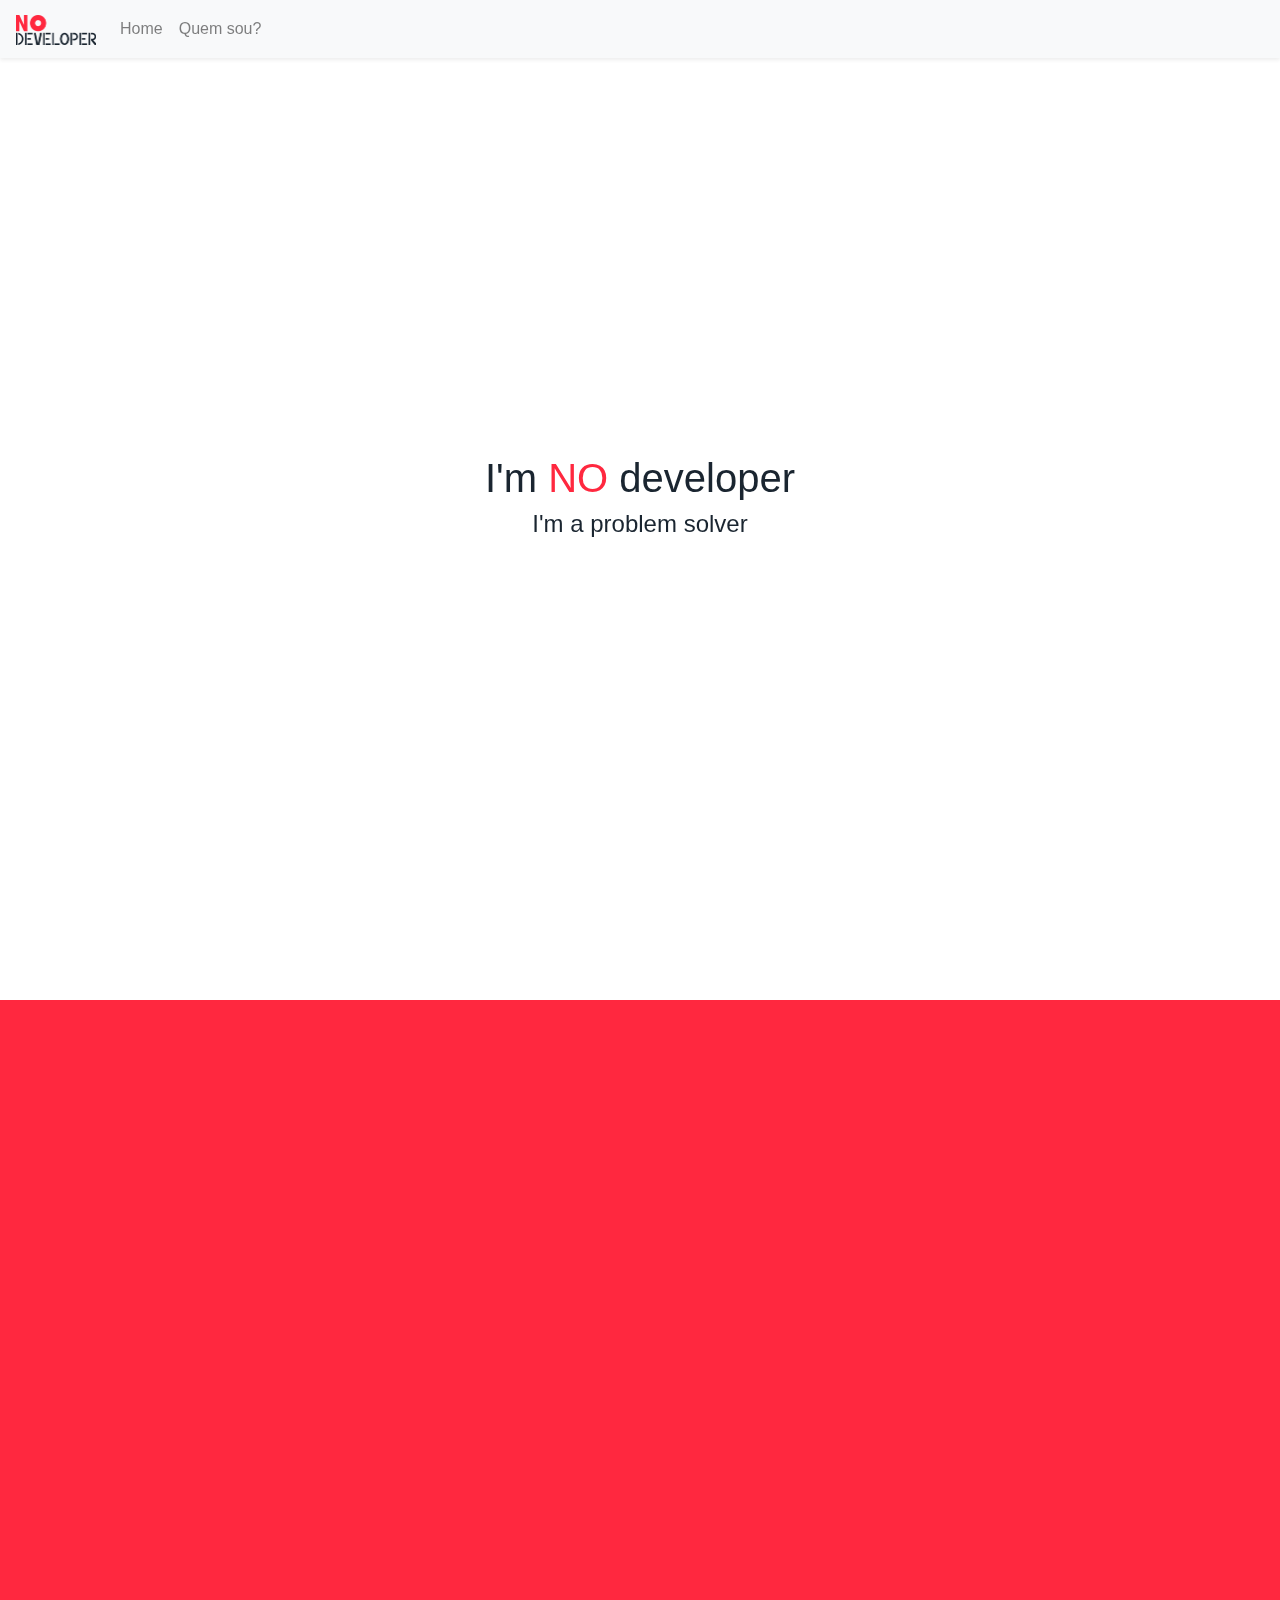
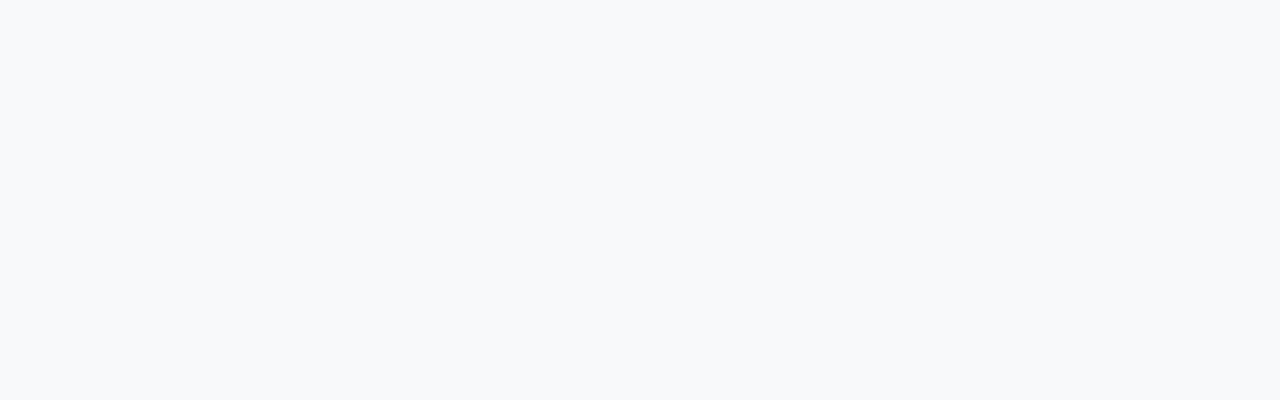
==== index.html @ 91e0c841 "fazendo scroll down" ====
<!DOCTYPE html>
<html>

<head>
	<title>No developer</title>
	<!-- Add favicon -->
	<link rel="icon" href="./imgs/favicon.png">
	<meta charset="utf-8">
	<meta name="viewport" content="width=device-width, initial-scale=1" shrink-to-fit=no>
	<!-- Add bootrstrap css-->
	<link rel="stylesheet" href="https://stackpath.bootstrapcdn.com/bootstrap/4.3.1/css/bootstrap.min.css" integrity="sha384-ggOyR0iXCbMQv3Xipma34MD+dH/1fQ784/j6cY/iJTQUOhcWr7x9JvoRxT2MZw1T" crossorigin="anonymous">
	<!-- Add css -->
	<link rel="stylesheet" type="text/css" href="./css/index.css">
</head>

<body>
	<nav class="navbar navbar-expand-lg navbar-light bg-light shadow-sm">
		<a class="navbar-brand" href="#">
			<img src="./imgs/logoCompleta.png" class="img-fluid" width="80">
		</a>
		<button class="navbar-toggler" type="button" data-toggle="collapse" data-target="#navbarSupportedContent" aria-controls="navbarSupportedContent" aria-expanded="false" aria-label="Toggle navigation">
			<span class="navbar-toggler-icon"></span>
		</button>

		<div class="collapse navbar-collapse" id="navbarSupportedContent">
			<ul class="navbar-nav mr-auto">
				<li class="nav-item">
					<a href="#section1" class="nav-link scrollTo">Home</a>
				</li>
				<li class="nav-item">
					<a href="#section2" class="nav-link scrollTo">Quem sou?</a>
				</li>
			</ul>
		</div>
	</nav>
	<main>
		<div id="section1" class="section-1">
			<div class="container">
				<div class="row m-0">
					<div class="col text-center">
						<h1 class="main-title">I'm <span>NO</span> developer</h1>
						<h4 class="main-subtitle">I'm a problem solver</h4>
					</div>
				</div>
			</div>
		</div>
		<div id="section2" class="section-2">
			<div class="container">
				<div class="row">
					<div class="">

					</div>
				</div>
			</div>
		</div>
	</main>

	<!-- Add bootstrap scripts -->
	<script src="https://code.jquery.com/jquery-3.3.1.min.js"></script>
	<script src="https://cdnjs.cloudflare.com/ajax/libs/popper.js/1.14.7/umd/popper.min.js" integrity="sha384-UO2eT0CpHqdSJQ6hJty5KVphtPhzWj9WO1clHTMGa3JDZwrnQq4sF86dIHNDz0W1" crossorigin="anonymous"></script>
	<script src="https://stackpath.bootstrapcdn.com/bootstrap/4.3.1/js/bootstrap.min.js" integrity="sha384-JjSmVgyd0p3pXB1rRibZUAYoIIy6OrQ6VrjIEaFf/nJGzIxFDsf4x0xIM+B07jRM" crossorigin="anonymous"></script>
	<!-- Add js -->
	<script type="text/javascript" src="./js/index.js"></script>
</body>

</html>
---- css/index.css ----
.navbar {
  position: fixed;
  top: 0;
  width: 100%
}

main {
  background: url("../imgs/background.png") no-repeat center center fixed;
  background-size: cover;
}

.section-1, .section-2 {
  width: 100%;
  display: flex;
  flex-flow: column;
  justify-content: center;
  color: #1A2530;
  transition: all .5s;
}

.section-2 {
  /* background-color: #f8f9fa */
  background: linear-gradient(0deg, #f8f9fa 40%, #FF283F 40%);
}

.main-title>span {
  color: #FF283F;
}

/* Extra small devices (phones, 600px and down) */
@media only screen and (max-width: 576px) {
  .section-1, .section-2 {
    height: 600px;
  }
}

/* Small devices (portrait tablets and large phones, 600px and up) */
@media only screen and (min-width: 768px) {
  .section-1, .section-2 {
    height: 800px;
  }
}

/* Large devices (laptops/desktops, 992px and up) */
@media only screen and (min-width: 992px) {
  .section-1, .section-2 {
    height: 1000px;
  }
}

/* Extra large devices (large laptops and desktops, 1200px and up) */
@media only screen and (min-width: 1200px) {
  .section-1, .section-2 {
    height: 1000px;
  }
}
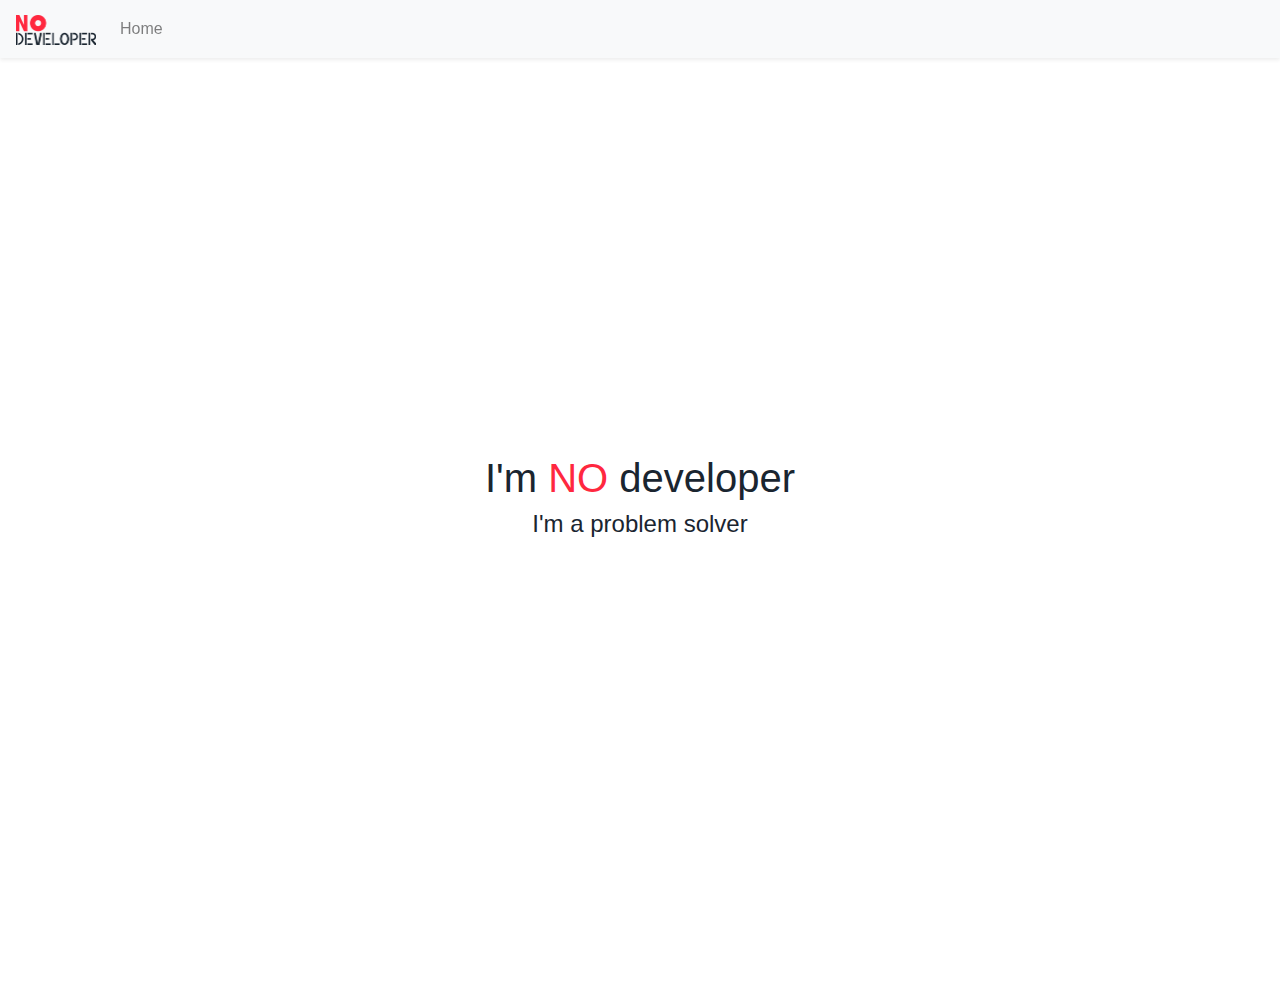
==== commit 02c51f4a: "retirado section 2" ====
--- a/index.html
+++ b/index.html
@@ -27,9 +27,6 @@
 				<li class="nav-item">
 					<a href="#section1" class="nav-link scrollTo">Home</a>
 				</li>
-				<li class="nav-item">
-					<a href="#section2" class="nav-link scrollTo">Quem sou?</a>
-				</li>
 			</ul>
 		</div>
 	</nav>
@@ -40,15 +37,6 @@
 					<div class="col text-center">
 						<h1 class="main-title">I'm <span>NO</span> developer</h1>
 						<h4 class="main-subtitle">I'm a problem solver</h4>
-					</div>
-				</div>
-			</div>
-		</div>
-		<div id="section2" class="section-2">
-			<div class="container">
-				<div class="row">
-					<div class="">
-
 					</div>
 				</div>
 			</div>
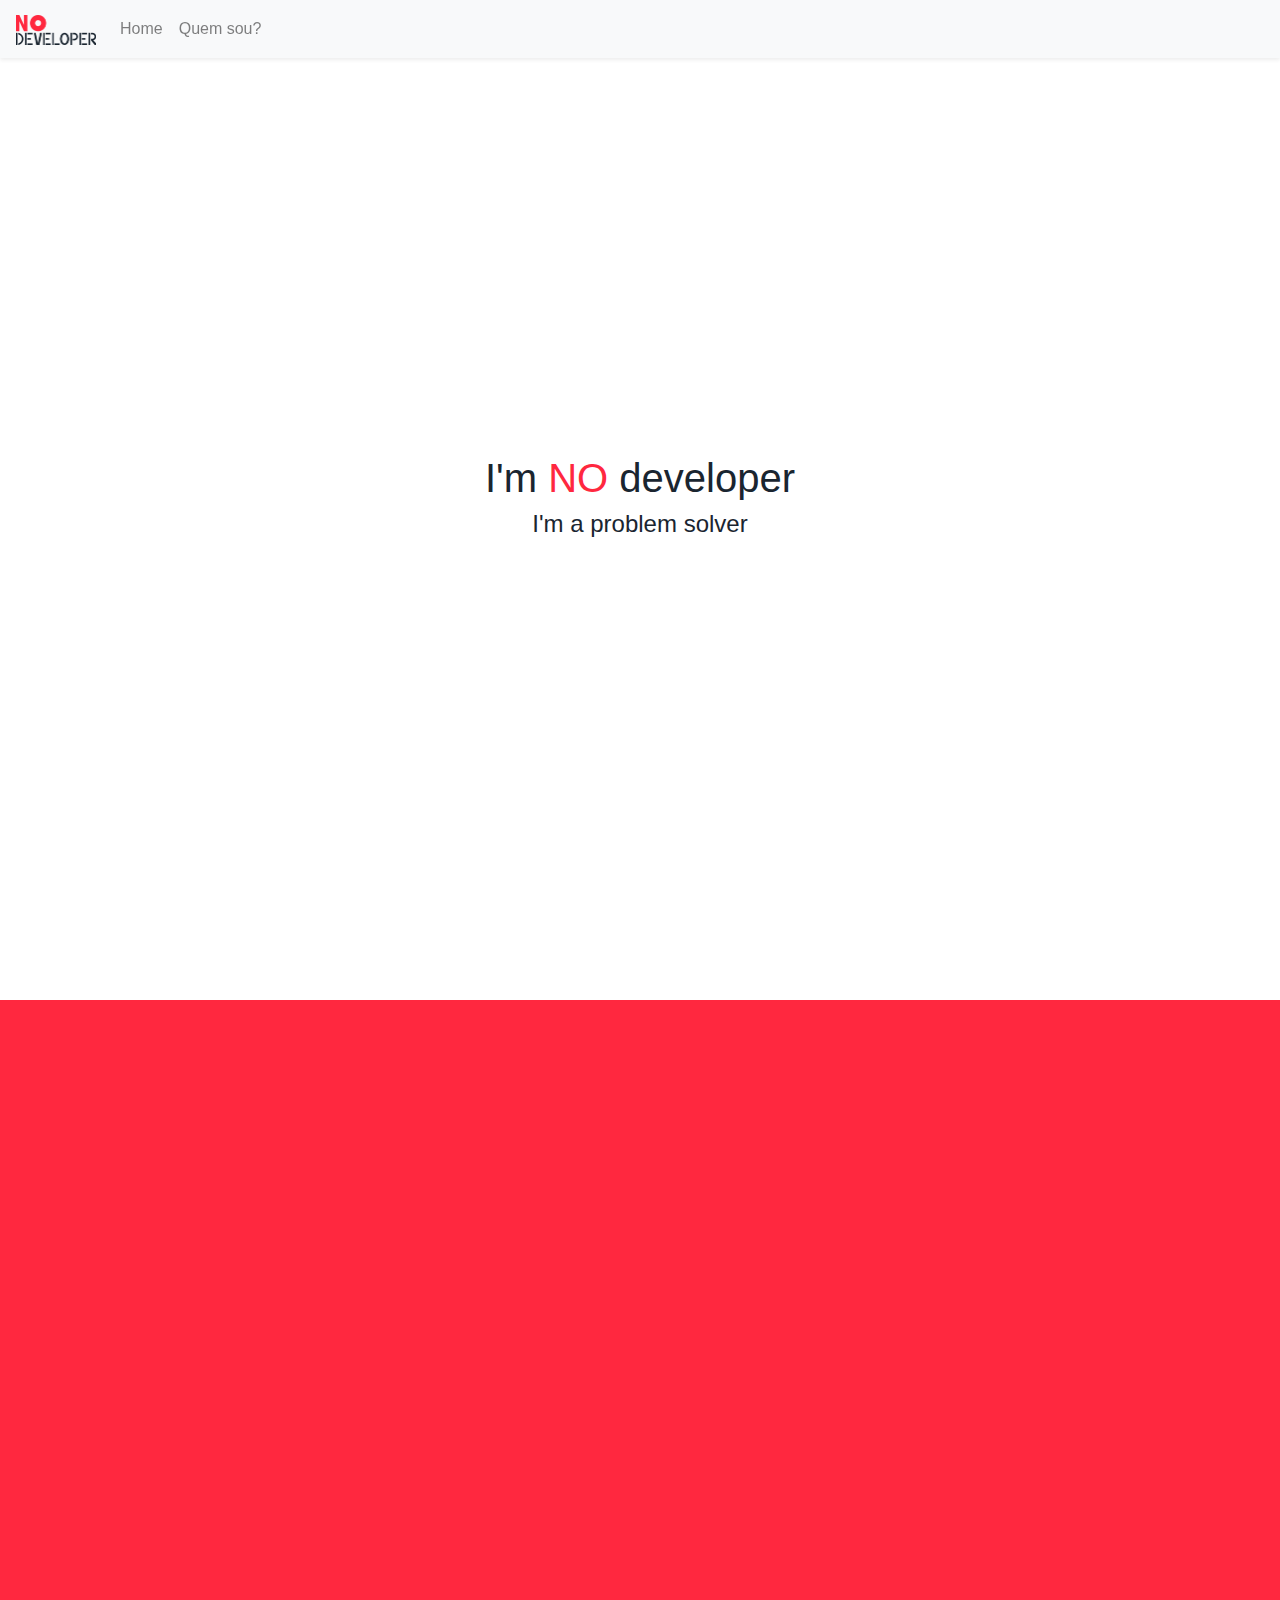
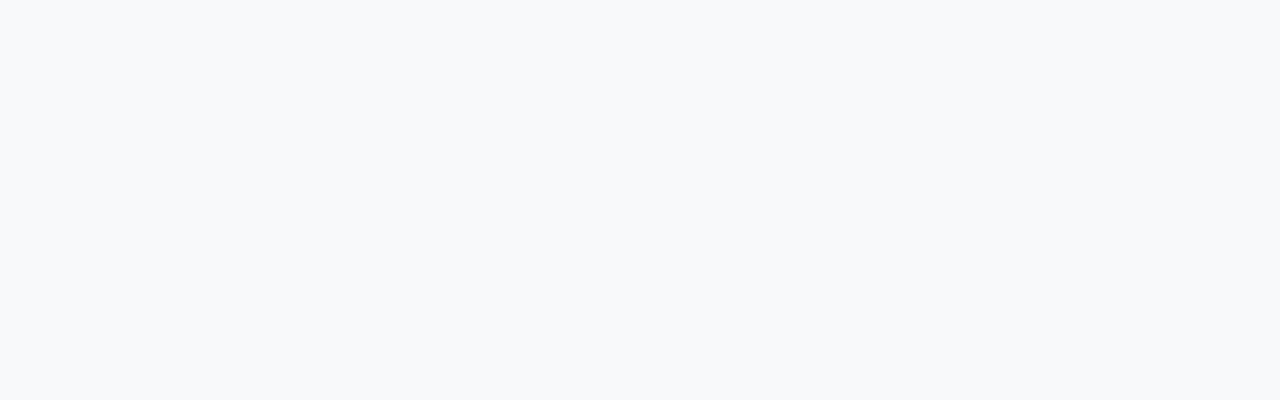
==== commit 2a33f6f2: "passando pro pc" ====
--- a/index.html
+++ b/index.html
@@ -27,6 +27,9 @@
 				<li class="nav-item">
 					<a href="#section1" class="nav-link scrollTo">Home</a>
 				</li>
+				<li class="nav-item">
+					<a href="#section2" class="nav-link scrollTo">Quem sou?</a>
+				</li>
 			</ul>
 		</div>
 	</nav>
@@ -41,12 +44,23 @@
 				</div>
 			</div>
 		</div>
+		<div id="section2" class="section-2">
+			<div class="container">
+				<div class="row">
+					<div class="">
+
+					</div>
+				</div>
+			</div>
+		</div>
 	</main>
 
 	<!-- Add bootstrap scripts -->
 	<script src="https://code.jquery.com/jquery-3.3.1.min.js"></script>
 	<script src="https://cdnjs.cloudflare.com/ajax/libs/popper.js/1.14.7/umd/popper.min.js" integrity="sha384-UO2eT0CpHqdSJQ6hJty5KVphtPhzWj9WO1clHTMGa3JDZwrnQq4sF86dIHNDz0W1" crossorigin="anonymous"></script>
 	<script src="https://stackpath.bootstrapcdn.com/bootstrap/4.3.1/js/bootstrap.min.js" integrity="sha384-JjSmVgyd0p3pXB1rRibZUAYoIIy6OrQ6VrjIEaFf/nJGzIxFDsf4x0xIM+B07jRM" crossorigin="anonymous"></script>
+	<!-- Add custommd -->
+	<script src="https://github.com/customd/jquery-visible/archive/master"></script>
 	<!-- Add js -->
 	<script type="text/javascript" src="./js/index.js"></script>
 </body>
--- a/css/index.css
+++ b/css/index.css
@@ -1,4 +1,5 @@
 .navbar {
+  z-index: 5;
   position: fixed;
   top: 0;
   width: 100%
@@ -7,6 +8,7 @@
 main {
   background: url("../imgs/background.png") no-repeat center center fixed;
   background-size: cover;
+  z-index: -1;
 }
 
 .section-1, .section-2 {
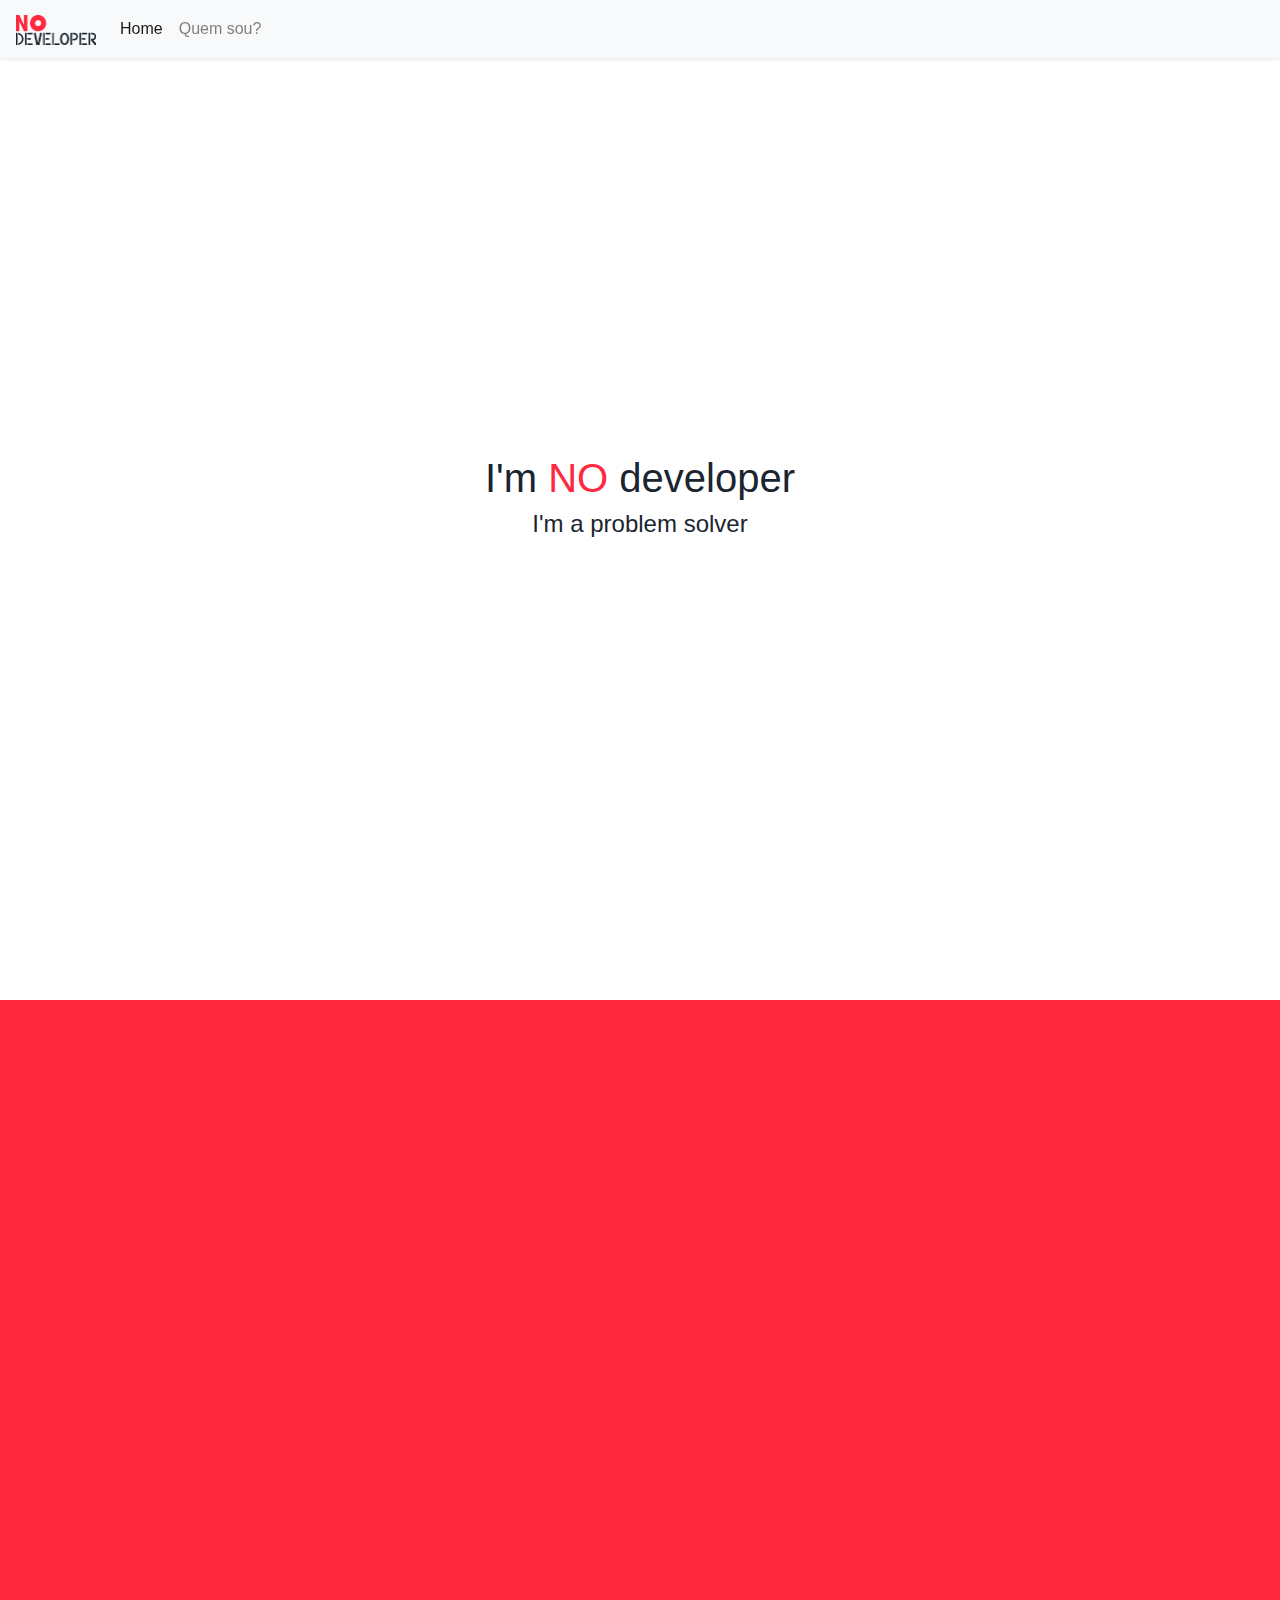
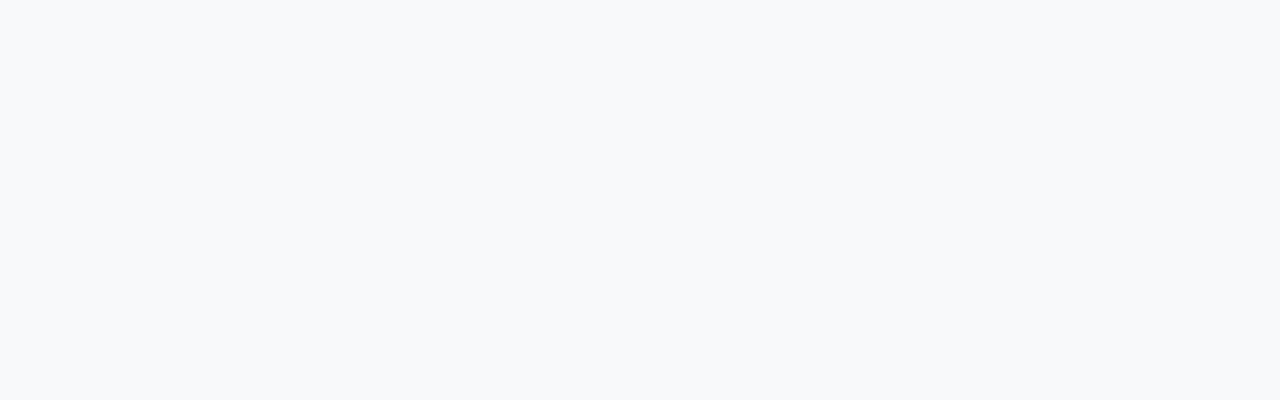
==== commit a9f0c057: "links acendem ao mostrar a secao deles" ====
--- a/index.html
+++ b/index.html
@@ -25,7 +25,7 @@
 		<div class="collapse navbar-collapse" id="navbarSupportedContent">
 			<ul class="navbar-nav mr-auto">
 				<li class="nav-item">
-					<a href="#section1" class="nav-link scrollTo">Home</a>
+					<a href="#section1" class="nav-link scrollTo active">Home</a>
 				</li>
 				<li class="nav-item">
 					<a href="#section2" class="nav-link scrollTo">Quem sou?</a>
@@ -60,7 +60,7 @@
 	<script src="https://cdnjs.cloudflare.com/ajax/libs/popper.js/1.14.7/umd/popper.min.js" integrity="sha384-UO2eT0CpHqdSJQ6hJty5KVphtPhzWj9WO1clHTMGa3JDZwrnQq4sF86dIHNDz0W1" crossorigin="anonymous"></script>
 	<script src="https://stackpath.bootstrapcdn.com/bootstrap/4.3.1/js/bootstrap.min.js" integrity="sha384-JjSmVgyd0p3pXB1rRibZUAYoIIy6OrQ6VrjIEaFf/nJGzIxFDsf4x0xIM+B07jRM" crossorigin="anonymous"></script>
 	<!-- Add custommd -->
-	<script src="https://github.com/customd/jquery-visible/archive/master"></script>
+	<script type="text/javascript" src="./plugins/jquery.visible.js"></script>
 	<!-- Add js -->
 	<script type="text/javascript" src="./js/index.js"></script>
 </body>
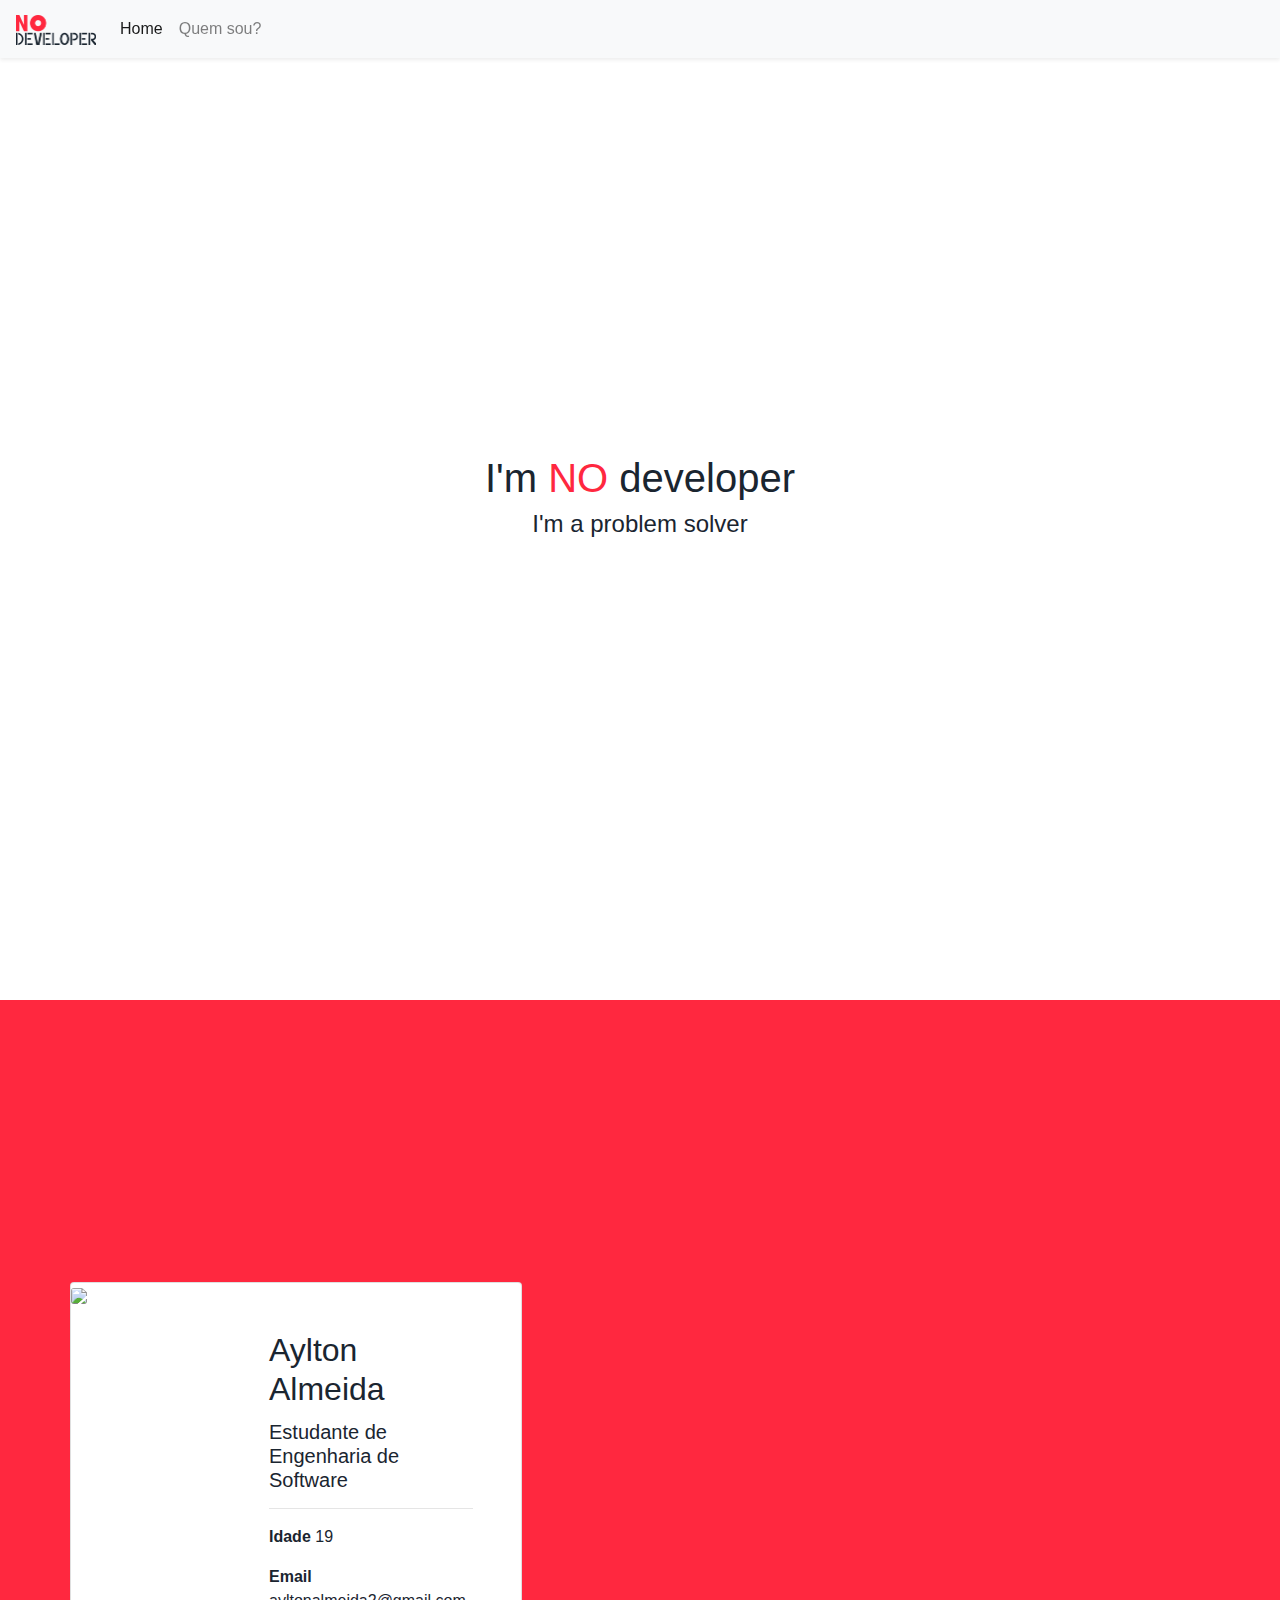
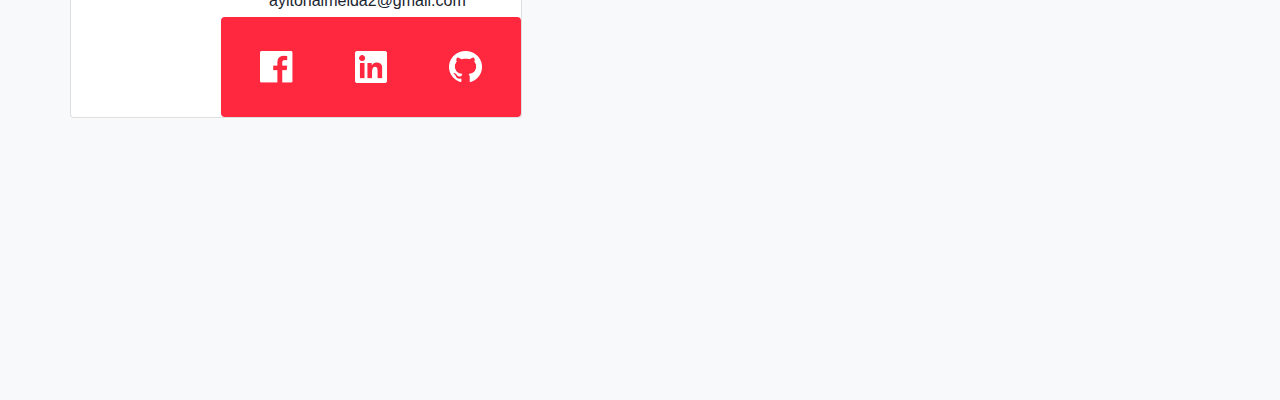
==== commit b3f8b159: "secao perfil" ====
--- a/index.html
+++ b/index.html
@@ -27,7 +27,7 @@
 				<li class="nav-item">
 					<a href="#section1" class="nav-link scrollTo active">Home</a>
 				</li>
-				<li class="nav-item">
+				<li>
 					<a href="#section2" class="nav-link scrollTo">Quem sou?</a>
 				</li>
 			</ul>
@@ -47,8 +47,41 @@
 		<div id="section2" class="section-2">
 			<div class="container">
 				<div class="row">
-					<div class="">
-
+					<div class="card mx-0">
+						<div class="row no-gutters">
+							<div class="col-md-4">
+								<img src="./imgs/fotoPerfil.jpg" class="card-img img-perfil">
+							</div>
+							<div class="col-md-8">
+								<div class="card-body p-5">
+									<h2 class="card-title">Aylton Almeida</h2>
+									<h5>Estudante de Engenharia de Software</h5>
+									<hr>
+									<p class="card-text"><span>Idade </span>19</p>
+									<p class="card-text"><span>Email </span>ayltonalmeida2@gmail.com</p>
+									<p class="card-text"><span>Celular </span>(31) 99938-5992</p>
+									<div class="icons-row p-2">
+										<div class="mx-auto test">
+											<div class="col mx-3">
+												<a href="https://www.facebook.com/aylton.almeida.1">
+													<img src="./imgs/FacebookMark.png" class="img-fluid social-icon" alt="fabook">
+												</a>
+											</div>
+											<div class="col mx-3">
+												<a href="https://www.linkedin.com/in/aylton-a-561616116/">
+													<img src="./imgs/LinkedinMark.png" class="img-fluid social-icon" alt="linkedin">
+												</a>
+											</div>
+											<div class="col mx-3">
+												<a href="https://github.com/stevreeper">
+													<img src="./imgs/GitHubMark.png" class="img-fluid social-icon" alt="github">
+												</a>
+											</div>
+										</div>
+									</div>
+								</div>
+							</div>
+						</div>
 					</div>
 				</div>
 			</div>
--- a/css/index.css
+++ b/css/index.css
@@ -11,7 +11,8 @@
   z-index: -1;
 }
 
-.section-1, .section-2 {
+.section-1, .section-2,
+#section2 {
   width: 100%;
   display: flex;
   flex-flow: column;
@@ -20,26 +21,72 @@
   transition: all .5s;
 }
 
+.main-title>span {
+  color: #FF283F;
+}
+
 .section-2 {
   /* background-color: #f8f9fa */
   background: linear-gradient(0deg, #f8f9fa 40%, #FF283F 40%);
 }
 
-.main-title>span {
-  color: #FF283F;
+.card-text>span{
+  font-weight: bold
+}
+
+.text-perfil{
+  display: flex;
+  flex-flow: column;
+  justify-content: center;
+}
+
+.icons-row{
+  width: 100%;
+  background-color: #FF283F;
+  border-radius: .25rem;
+  position: absolute;
+  bottom: 0;
+  right: 0;
+  display: flex;
+  flex-wrap: wrap;
+  justify-content: center;
+  align-items: center;
+}
+
+.test{
+  display: flex;
+  flex-wrap: wrap;
+  justify-content: center;
+  align-items: center;
 }
 
 /* Extra small devices (phones, 600px and down) */
 @media only screen and (max-width: 576px) {
   .section-1, .section-2 {
-    height: 600px;
+    height: 800px;
+  }
+  .icons-row{
+    height: 50px;
+  }
+
+  .social-icon{
+    width: 30px;
+    height: auto
   }
 }
 
 /* Small devices (portrait tablets and large phones, 600px and up) */
-@media only screen and (min-width: 768px) {
+@media only screen and (min-width: 768px){
   .section-1, .section-2 {
     height: 800px;
+  }
+  .icons-row{
+    height: 50px;
+  }
+
+  .social-icon{
+    width: 34px;
+    height: auto
   }
 }
 
@@ -48,6 +95,9 @@
   .section-1, .section-2 {
     height: 1000px;
   }
+  .icons-row{
+    height: 100px;
+  }
 }
 
 /* Extra large devices (large laptops and desktops, 1200px and up) */
@@ -55,4 +105,8 @@
   .section-1, .section-2 {
     height: 1000px;
   }
+
+  .icons-row{
+    height: 100px;
+  }
 }
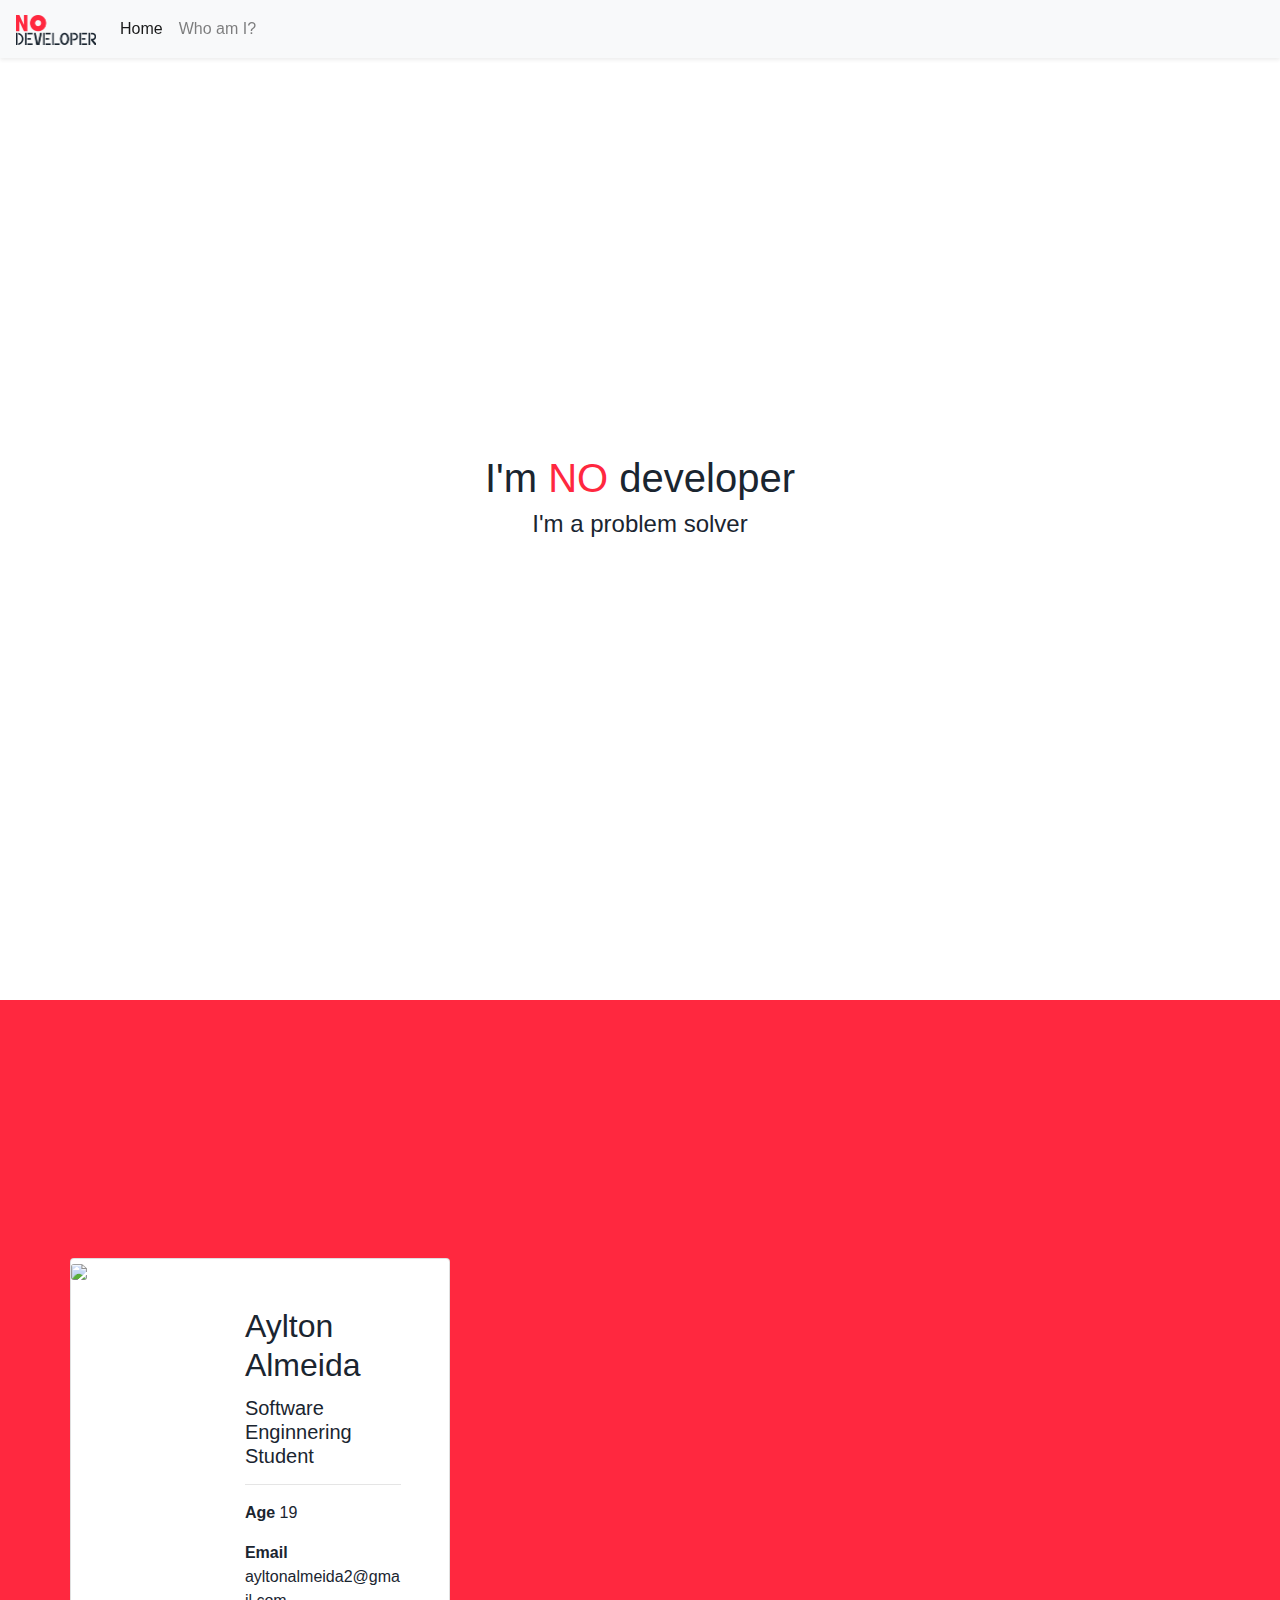
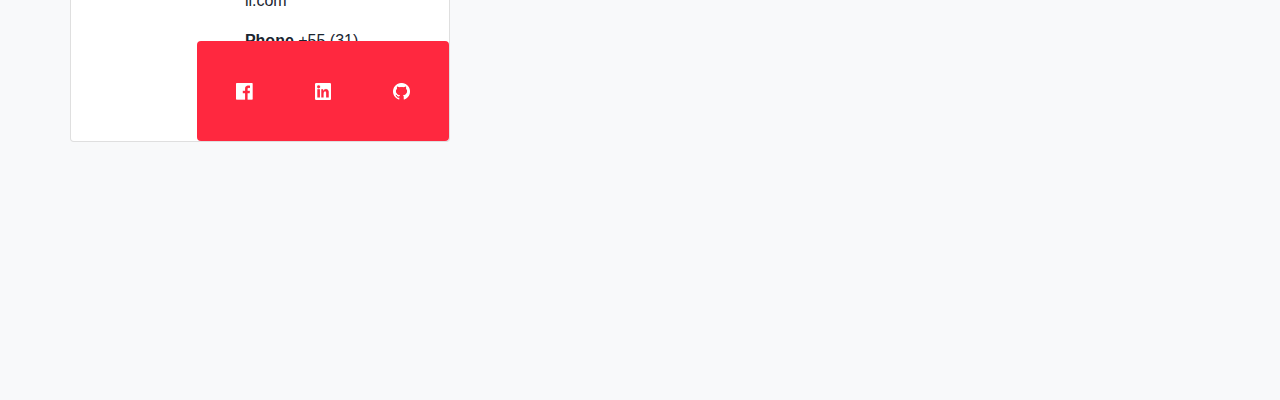
==== commit 26169408: "texto em ingles" ====
--- a/index.html
+++ b/index.html
@@ -15,7 +15,7 @@
 
 <body>
 	<nav class="navbar navbar-expand-lg navbar-light bg-light shadow-sm">
-		<a class="navbar-brand" href="#">
+		<a class="navbar-brand" href="#section1">
 			<img src="./imgs/logoCompleta.png" class="img-fluid" width="80">
 		</a>
 		<button class="navbar-toggler" type="button" data-toggle="collapse" data-target="#navbarSupportedContent" aria-controls="navbarSupportedContent" aria-expanded="false" aria-label="Toggle navigation">
@@ -28,7 +28,7 @@
 					<a href="#section1" class="nav-link scrollTo active">Home</a>
 				</li>
 				<li>
-					<a href="#section2" class="nav-link scrollTo">Quem sou?</a>
+					<a href="#section2" class="nav-link scrollTo">Who am I?</a>
 				</li>
 			</ul>
 		</div>
@@ -55,11 +55,11 @@
 							<div class="col-md-8">
 								<div class="card-body p-5">
 									<h2 class="card-title">Aylton Almeida</h2>
-									<h5>Estudante de Engenharia de Software</h5>
+									<h5>Software Enginnering Student</h5>
 									<hr>
-									<p class="card-text"><span>Idade </span>19</p>
+									<p class="card-text"><span>Age </span>19</p>
 									<p class="card-text"><span>Email </span>ayltonalmeida2@gmail.com</p>
-									<p class="card-text"><span>Celular </span>(31) 99938-5992</p>
+									<p class="card-text"><span>Phone </span>+55 (31) 99938-5992</p>
 									<div class="icons-row p-2">
 										<div class="mx-auto test">
 											<div class="col mx-3">
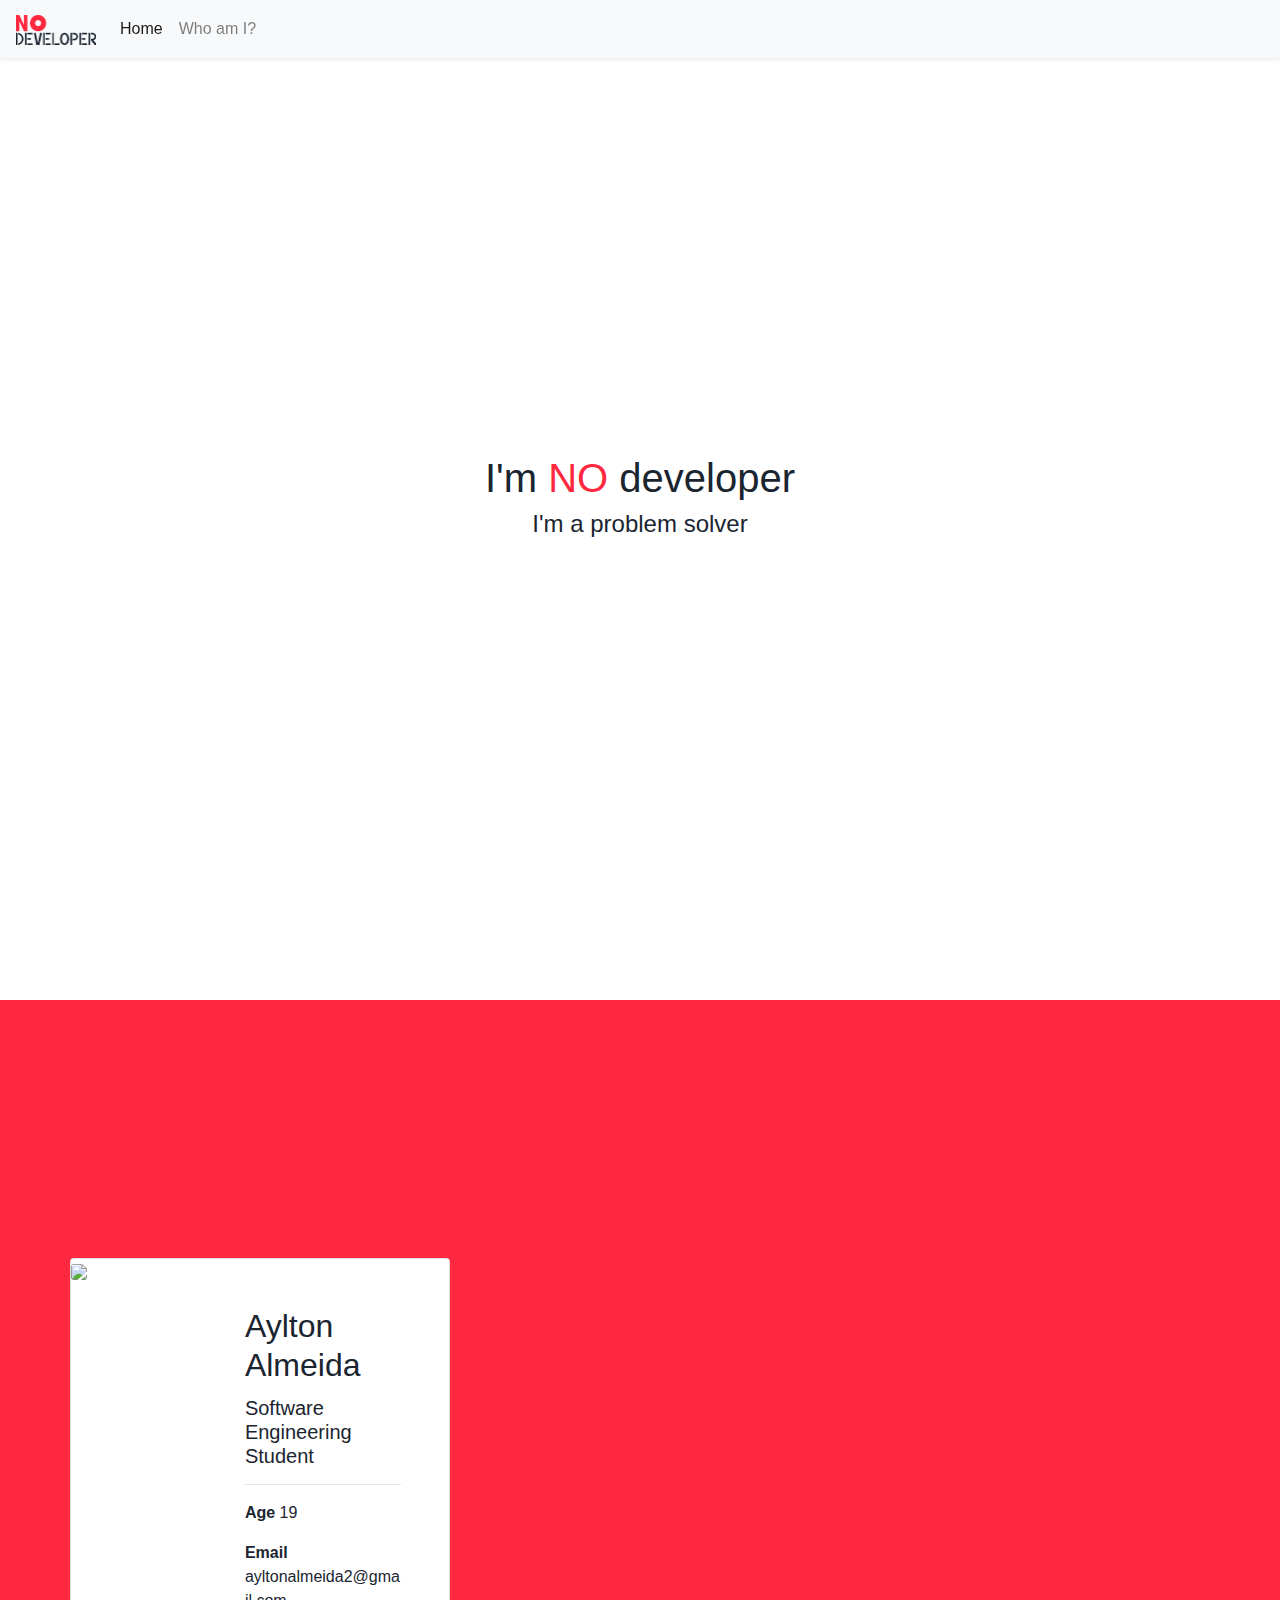
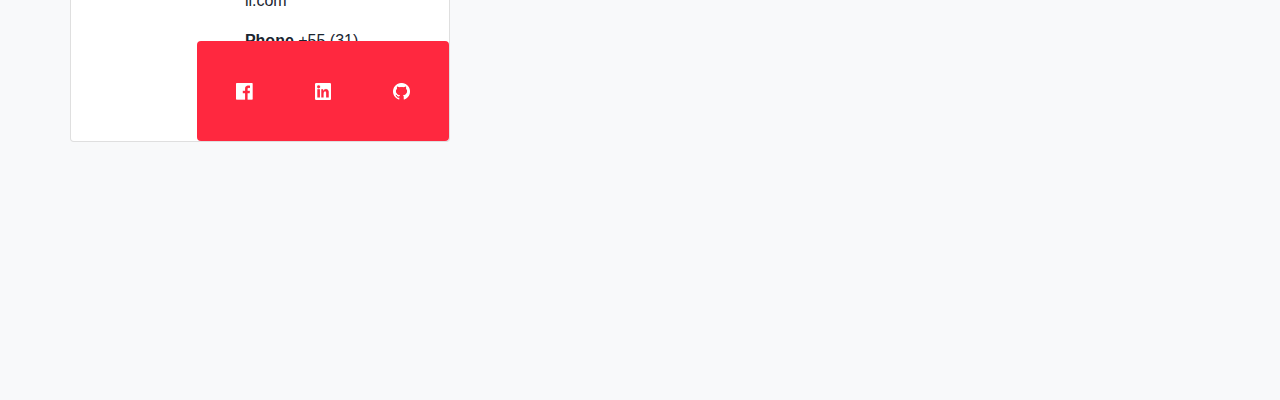
==== commit c027b9ff: "correcao texto" ====
--- a/index.html
+++ b/index.html
@@ -55,7 +55,7 @@
 							<div class="col-md-8">
 								<div class="card-body p-5">
 									<h2 class="card-title">Aylton Almeida</h2>
-									<h5>Software Enginnering Student</h5>
+									<h5>Software Engineering Student</h5>
 									<hr>
 									<p class="card-text"><span>Age </span>19</p>
 									<p class="card-text"><span>Email </span>ayltonalmeida2@gmail.com</p>
